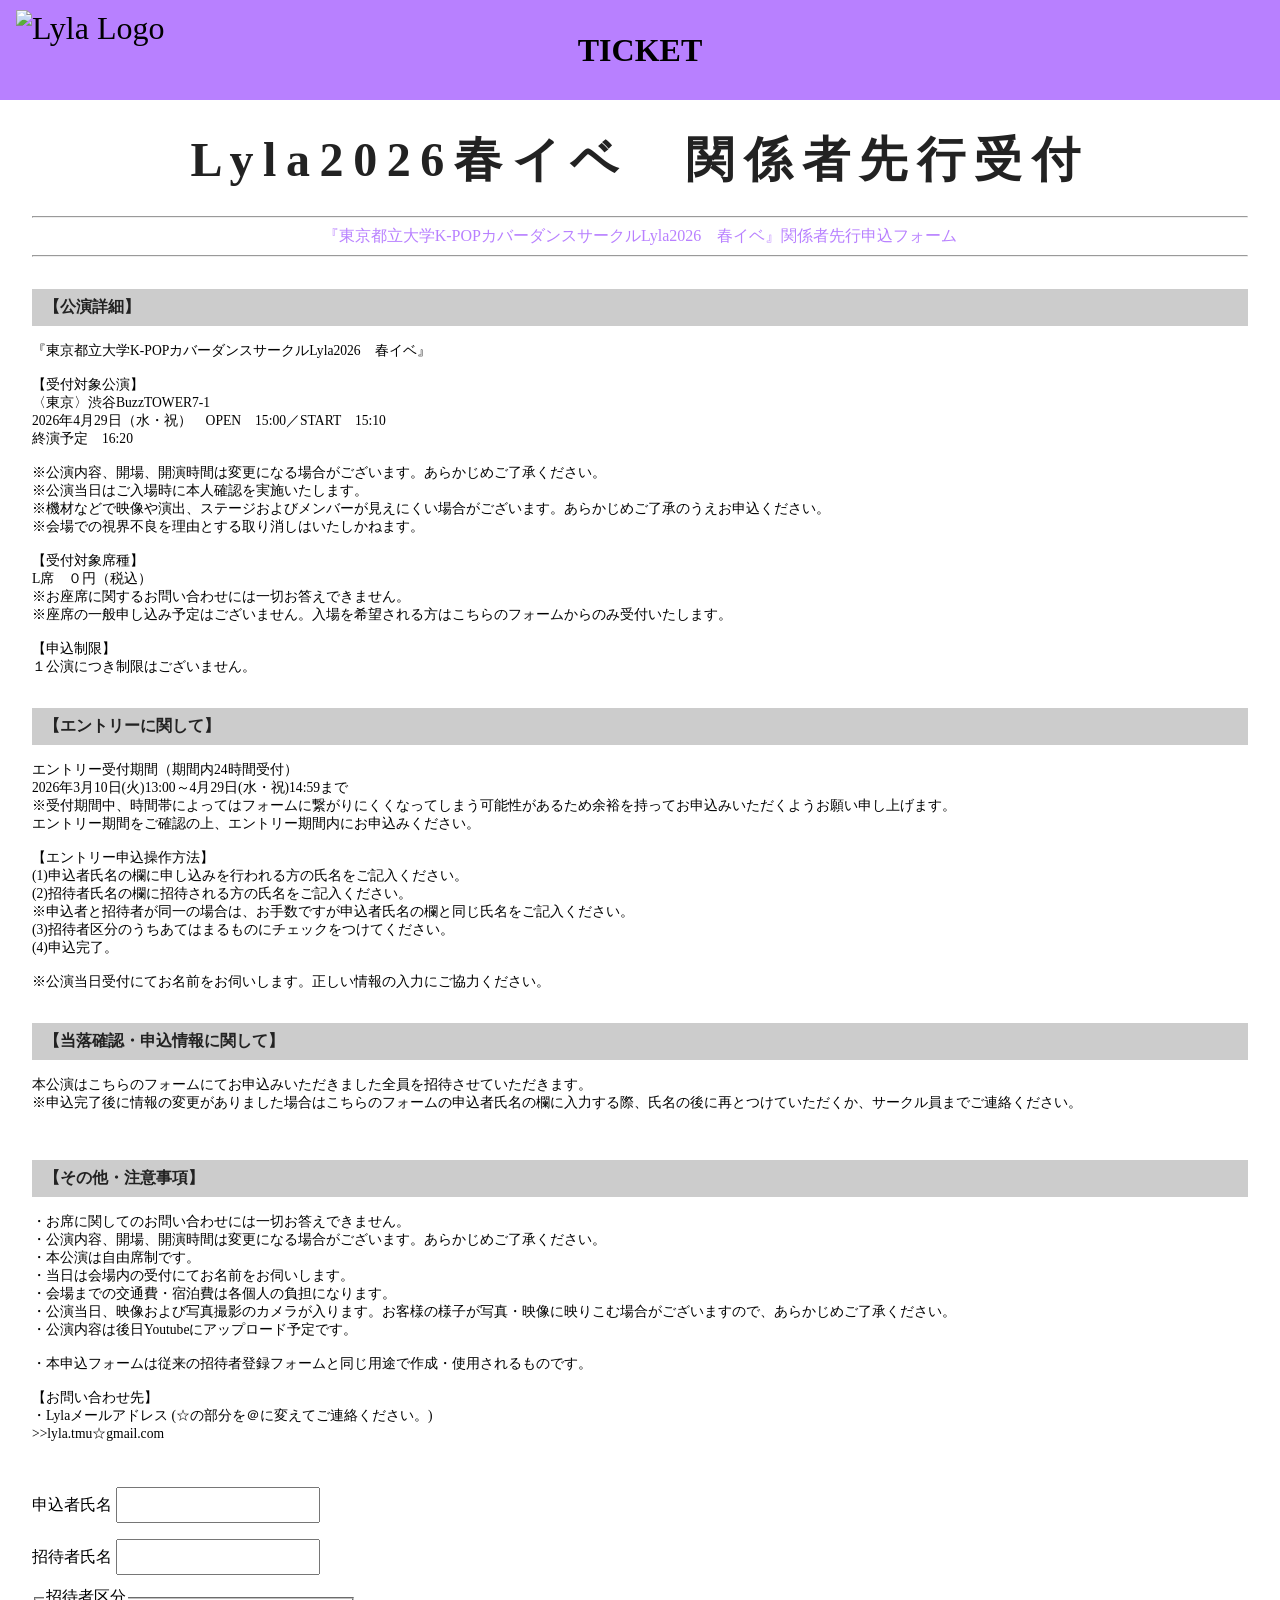
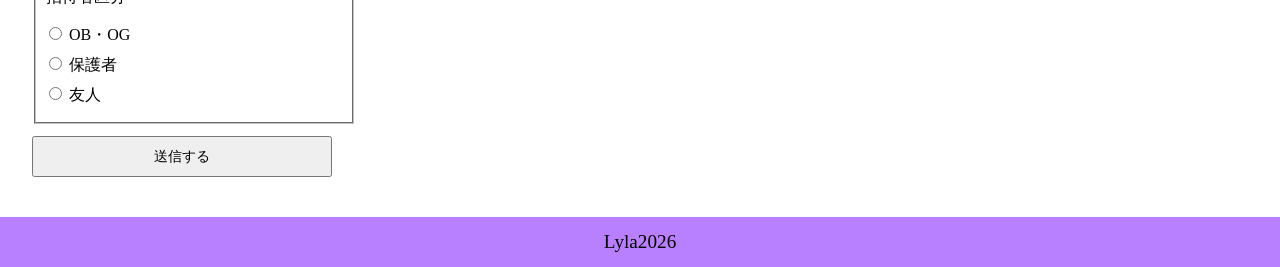
==== index.html @ c9b6a2af "Add files via upload" ====
<!DOCTYPE html>
<html lang="ja">
<head>
	<meta charset="utf-8">
	<title>Lyla2026春イベ申込ページ</title>
	<link rel="stylesheet" href="style.css">
</head>
<body>
	<header>
		<img src="images/LylaLogo.png" alt="Lyla Logo" class="header-logo">
		<h1>TICKET</h1>
	</header>

	<main>
		<div class="ticket-title">Lyla2026春イベ　関係者先行受付</div>
        <div class="divider-text">
            <hr>
            <p>『東京都立大学K-POPカバーダンスサークルLyla2026　春イベ』関係者先行申込フォーム</p>
            <hr>
        </div>
		<section>
			<div class="section-title">【公演詳細】</div>
			<p>『東京都立大学K-POPカバーダンスサークルLyla2026　春イベ』

				【受付対象公演】
				〈東京〉渋谷BuzzTOWER7-1
				2026年4月29日（水・祝）　OPEN　15:00／START　15:10
				終演予定　16:20

				※公演内容、開場、開演時間は変更になる場合がございます。あらかじめご了承ください。
				※公演当日はご入場時に本人確認を実施いたします。
				※機材などで映像や演出、ステージおよびメンバーが見えにくい場合がございます。あらかじめご了承のうえお申込ください。
				※会場での視界不良を理由とする取り消しはいたしかねます。

				【受付対象席種】
				L席　０円（税込）
				※お座席に関するお問い合わせには一切お答えできません。
				※座席の一般申し込み予定はございません。入場を希望される方はこちらのフォームからのみ受付いたします。

				【申込制限】
				１公演につき制限はございません。
			</p>
		</section>
		<section>
			<div class="section-title">【エントリーに関して】</div>
			<p>エントリー受付期間（期間内24時間受付）
				2026年3月10日(火)13:00～4月29日(水・祝)14:59まで
				※受付期間中、時間帯によってはフォームに繋がりにくくなってしまう可能性があるため余裕を持ってお申込みいただくようお願い申し上げます。
				エントリー期間をご確認の上、エントリー期間内にお申込みください。

				【エントリー申込操作方法】
				(1)申込者氏名の欄に申し込みを行われる方の氏名をご記入ください。
				(2)招待者氏名の欄に招待される方の氏名をご記入ください。
				※申込者と招待者が同一の場合は、お手数ですが申込者氏名の欄と同じ氏名をご記入ください。
				(3)招待者区分のうちあてはまるものにチェックをつけてください。
				(4)申込完了。

				※公演当日受付にてお名前をお伺いします。正しい情報の入力にご協力ください。
			</p>
		</section>
		<section>
			<div class="section-title">【当落確認・申込情報に関して】</div>
			<p>本公演はこちらのフォームにてお申込みいただきました全員を招待させていただきます。
				※申込完了後に情報の変更がありました場合はこちらのフォームの申込者氏名の欄に入力する際、氏名の後に再とつけていただくか、サークル員までご連絡ください。

			</p>
		</section>
		<section>
			<div class="section-title">【その他・注意事項】</div>
			<p>・お席に関してのお問い合わせには一切お答えできません。
				・公演内容、開場、開演時間は変更になる場合がございます。あらかじめご了承ください。
			・本公演は自由席制です。
			・当日は会場内の受付にてお名前をお伺いします。
			・会場までの交通費・宿泊費は各個人の負担になります。
			・公演当日、映像および写真撮影のカメラが入ります。お客様の様子が写真・映像に映りこむ場合がございますので、あらかじめご了承ください。
			・公演内容は後日Youtubeにアップロード予定です。

			・本申込フォームは従来の招待者登録フォームと同じ用途で作成・使用されるものです。

			【お問い合わせ先】
			・Lylaメールアドレス (☆の部分を＠に変えてご連絡ください。)
			>>lyla.tmu☆gmail.com
			
			</p>
		</section>

		<form class="entry-form" action="https://script.google.com/macros/s/AKfycbxwxn-MUQymPQZ2l_fCORqVXzJZPFx0Vpl8Zpibg8XzhEz6BP_3QDpoM9pe7FxboJA/exec" method="post">
  <label>申込者氏名
    <input type="text" name="applicant_name" required>
  </label>

  <label>招待者氏名
    <input type="text" name="invitee_name" required>
  </label>

  <fieldset>
    <legend>招待者区分</legend>
    <label><input type="radio" name="invitee_type" value="OB・OG" required> OB・OG</label>
    <label><input type="radio" name="invitee_type" value="保護者"> 保護者</label>
    <label><input type="radio" name="invitee_type" value="友人"> 友人</label>
  </fieldset>

  <button type="submit">送信する</button>
</form>

	</main>

	<footer>
		<p>Lyla2026</p>
	</footer>
---- style.css ----
/* TI CKETタイトル用 */
.ticket-title {
	font-size: 3rem;
	font-weight: bold;
	text-align: center;
	margin: 48px 0 24px 0;
	letter-spacing: 0.2em;
	color: #222;
}
.divider-text {
    margin: 24px 32px;
    text-align: center;
}
.divider-text p {
    margin: 8px 0;
    font-size: 1rem;
	color: #B880FF;
}
main section p {
	margin-left: 32px;
	margin-right: 32px;
	font-size: 0.85rem;
	white-space: pre-line;
	text-align: left; 
}
/* パート目次用の灰色長方形 */
.section-title {
	background: #ccc;
	color: #222;
	padding: 8px 12px;
	font-size: 1rem;
	font-weight: bold;
	border-radius: 0;
	margin: 32px 32px 16px 32px;
}
body {
	margin: 0;
	padding: 0;
	padding-top: 80px;
}
header {
	position: fixed;
	top: 0;
	left: 0;
	width: 100%;
	height: 100px;
	background: #B880FF;
	color: #000;
	display: flex;
	align-items: center;
	justify-content: center;
}

/* ヘッダーロゴ用 */
.header-logo {
	position: absolute;
	left: 16px;
	top: 50%;
	transform: translateY(-50%);
	height: 80px;
	width: auto;
	font-size: 2rem;
	z-index: 1000;
}

footer {
	height: 50px;
	background: #B880FF;
	color: #000;
	display: flex;
	align-items: center;
	justify-content: center;
	font-size: 1.2rem;
}

.entry-form {
  margin: 24px 32px 40px;
  max-width: 300px;
}

.entry-form label,
.entry-form fieldset,
.entry-form button {
  display: block;
  width: 100%;
  margin-bottom: 12px;
}

.entry-form input[type="text"] {
  margin-top: 4px;
  padding: 8px 10px;   /* 10x12 → 8x10 */
  font-size: 0.9rem;
}

.entry-form fieldset {
  padding: 8px;
}

.entry-form fieldset label {
  display: block;
  width: 100%;
  margin: 8px 0;
}

.entry-form button {
  padding: 9px 10px;   /* 12px → 小さめ */
  font-size: 0.9rem;
}

.thanks-wrap {
  margin: 140px auto 40px;
  width: calc(100% - 64px);
  max-width: 520px;
  background: #fff;
  border: 1px solid #ddd;
  padding: 24px;
  text-align: center;
}

.thanks-title {
  margin: 0 0 12px;
  font-size: 1.4rem;
}

.thanks-text {
  margin: 8px 0;
  font-size: 0.95rem;
  color: #222;
}

.thanks-button {
  display: inline-block;
  margin-top: 18px;
  padding: 10px 18px;
  background: #B880FF;
  color: #000;
  text-decoration: none;
  font-weight: bold;
}

.thanks-page {
	min-height: 100vh;
	display: flex;
	flex-direction: column;
}

.thanks-page main {
	flex: 1;
}
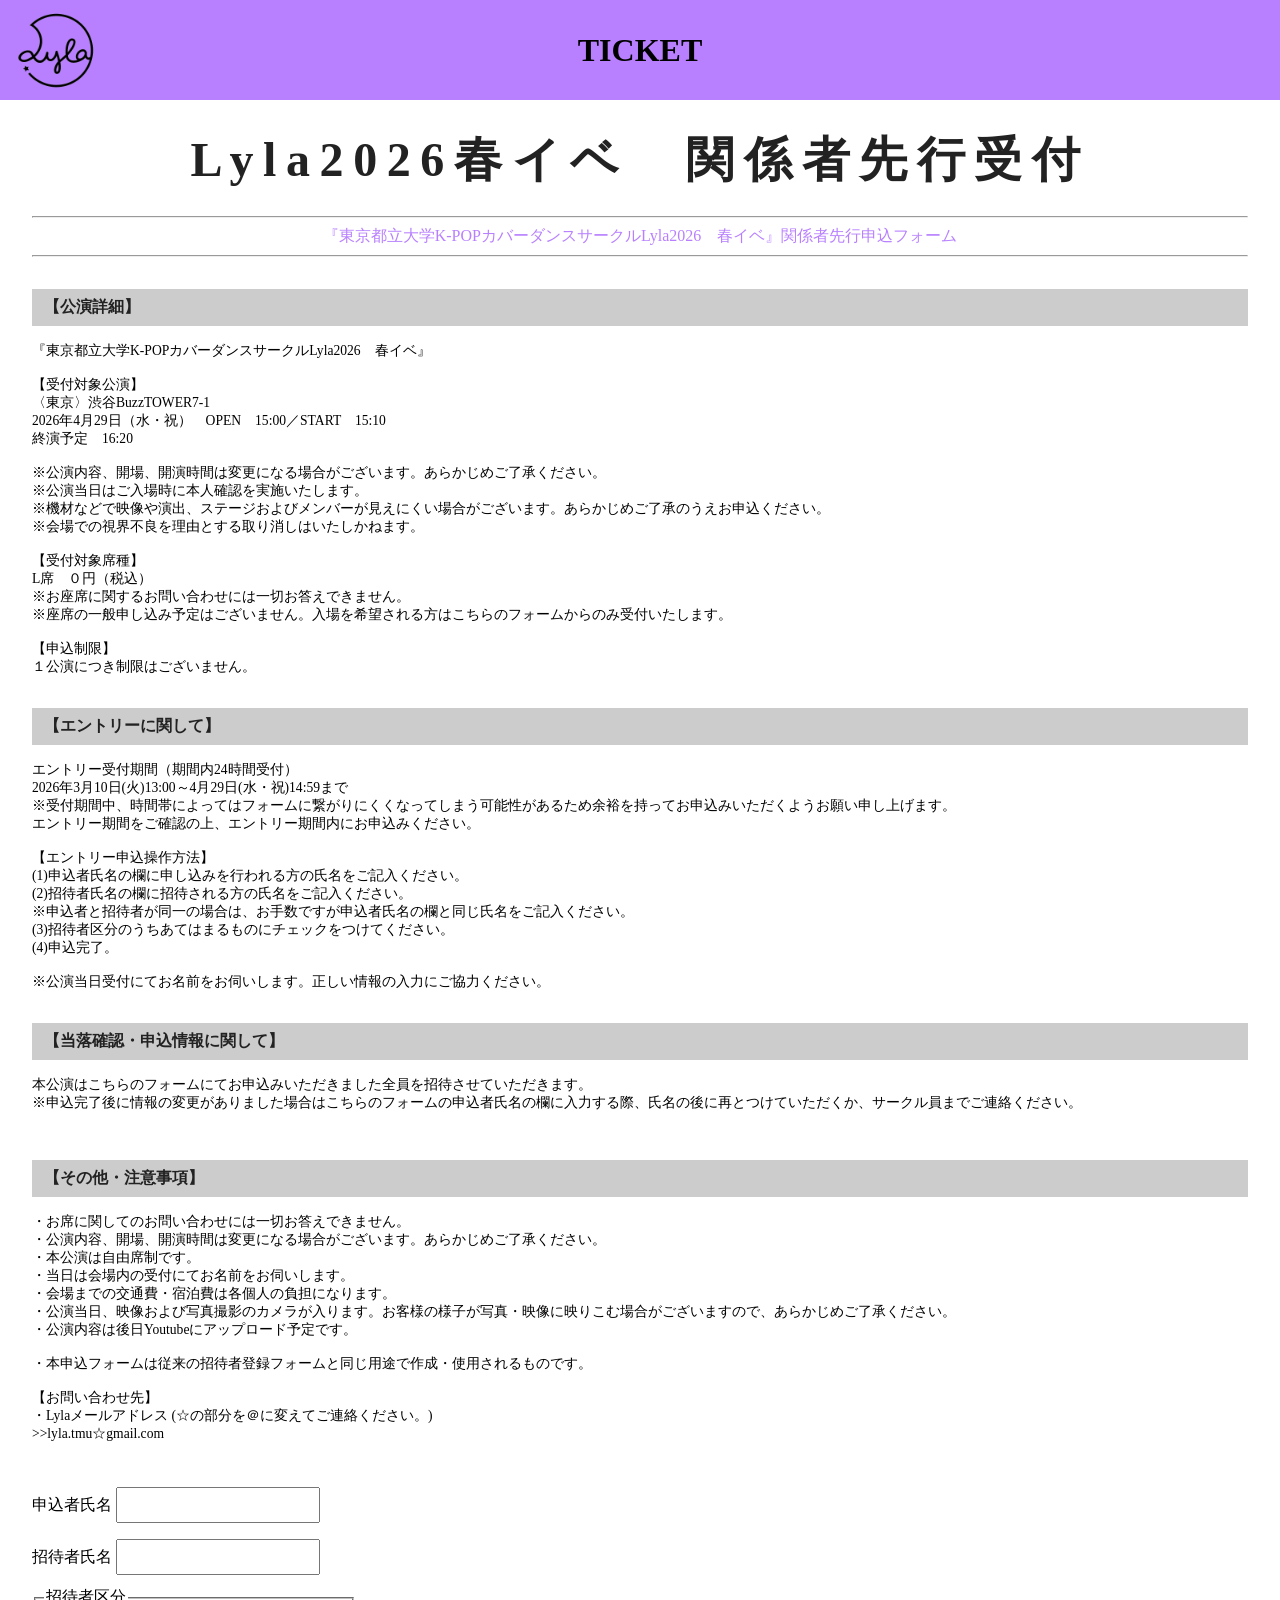
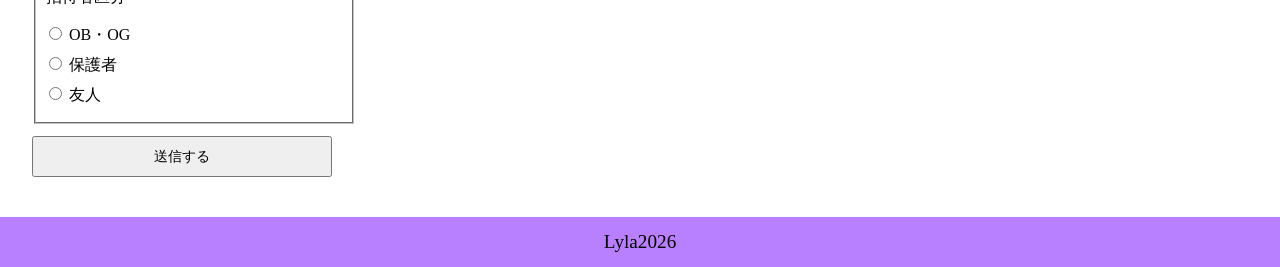
==== commit d9866d29: "Add files via upload" ====
--- a/index.html
+++ b/index.html
@@ -84,7 +84,7 @@
 			</p>
 		</section>
 
-		<form class="entry-form" action="https://script.google.com/macros/s/AKfycbxwxn-MUQymPQZ2l_fCORqVXzJZPFx0Vpl8Zpibg8XzhEz6BP_3QDpoM9pe7FxboJA/exec" method="post">
+		<form id="entryForm" class="entry-form" action="https://script.google.com/macros/s/AKfycbxwxn-MUQymPQZ2l_fCORqVXzJZPFx0Vpl8Zpibg8XzhEz6BP_3QDpoM9pe7FxboJA/exec" method="post">
   <label>申込者氏名
     <input type="text" name="applicant_name" required>
   </label>
@@ -107,4 +107,25 @@
 
 	<footer>
 		<p>Lyla2026</p>
-	</footer>+	</footer>
+
+	<script>
+		const entryForm = document.getElementById('entryForm');
+
+		entryForm.addEventListener('submit', async (event) => {
+			event.preventDefault();
+			const formData = new FormData(entryForm);
+
+			try {
+				await fetch(entryForm.action, {
+					method: 'POST',
+					body: formData,
+					mode: 'no-cors'
+				});
+			} finally {
+				window.location.href = 'thanks.html';
+			}
+		});
+	</script>
+</body>
+</html>
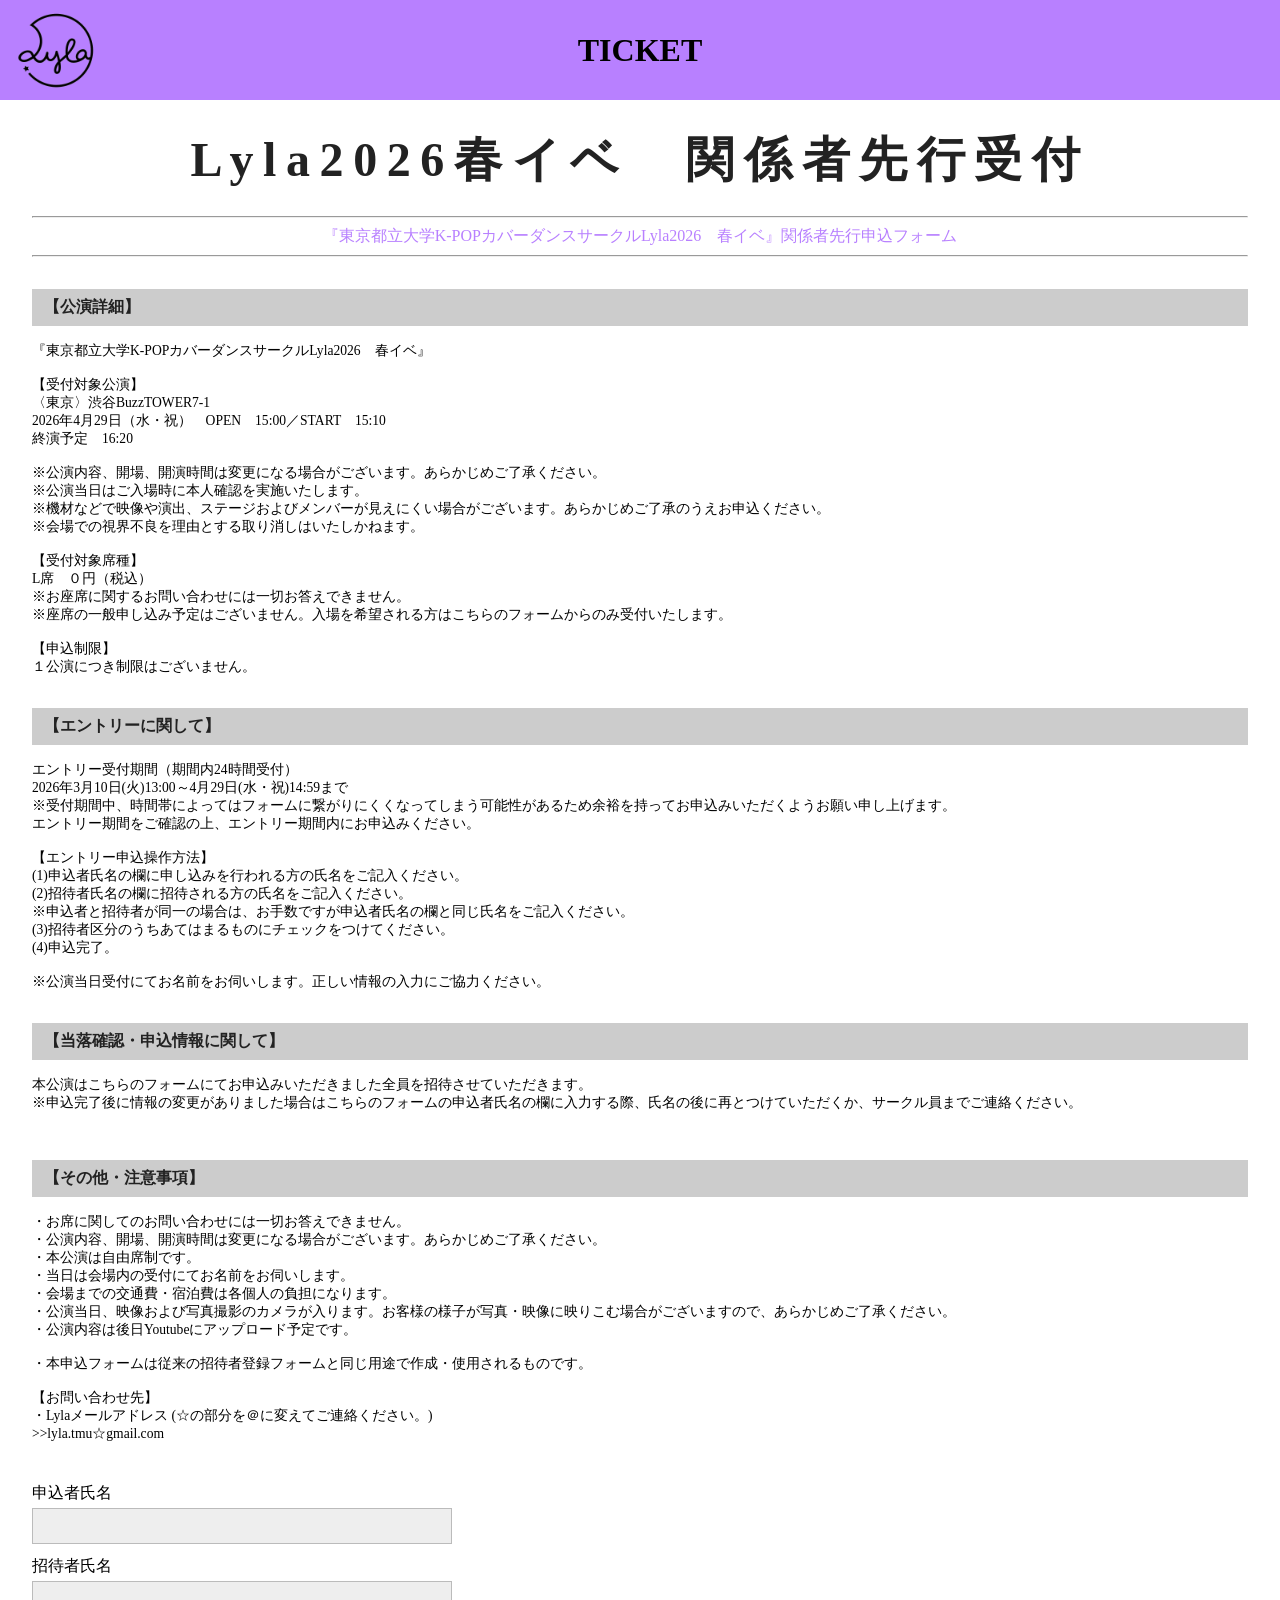
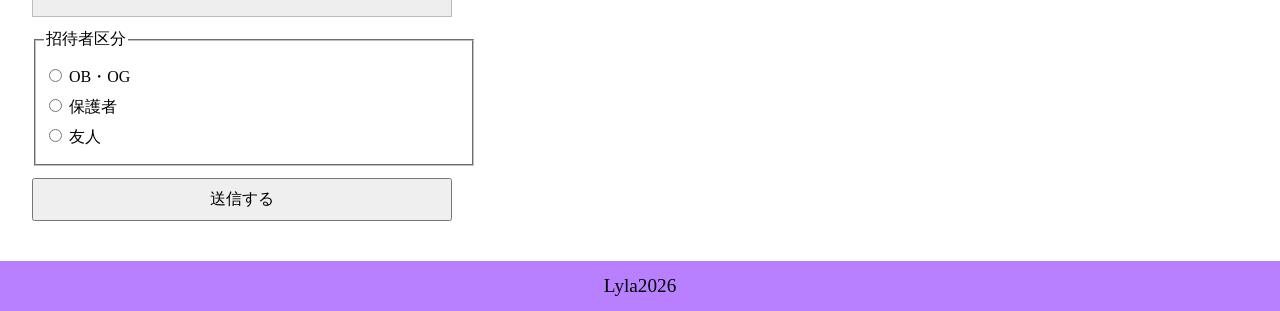
==== commit eb6e68c2: "Add files via upload" ====
--- a/index.html
+++ b/index.html
@@ -2,6 +2,7 @@
 <html lang="ja">
 <head>
 	<meta charset="utf-8">
+	<meta name="viewport" content="width=device-width, initial-scale=1">
 	<title>Lyla2026春イベ申込ページ</title>
 	<link rel="stylesheet" href="style.css">
 </head>
@@ -84,7 +85,7 @@
 			</p>
 		</section>
 
-		<form id="entryForm" class="entry-form" action="https://script.google.com/macros/s/AKfycbxwxn-MUQymPQZ2l_fCORqVXzJZPFx0Vpl8Zpibg8XzhEz6BP_3QDpoM9pe7FxboJA/exec" method="post">
+		<form id="entryForm" class="entry-form" action="https://script.google.com/macros/s/AKfycbwhEc5tAolivQ3CTuP6jrU_x5Zu7HQ36CMmoPimiQO6qvKmxWwptKQLr7A7u9ENMGG3/exec" method="post">
   <label>申込者氏名
     <input type="text" name="applicant_name" required>
   </label>
@@ -110,21 +111,24 @@
 	</footer>
 
 	<script>
-		const entryForm = document.getElementById('entryForm');
+		document.getElementById('entryForm').addEventListener('submit', async (e) => {
+		  e.preventDefault();
 
-		entryForm.addEventListener('submit', async (event) => {
-			event.preventDefault();
-			const formData = new FormData(entryForm);
+		  const form = e.target;
+		  const data = new FormData(form);
 
-			try {
-				await fetch(entryForm.action, {
-					method: 'POST',
-					body: formData,
-					mode: 'no-cors'
-				});
-			} finally {
-				window.location.href = 'thanks.html';
-			}
+		  try {
+		    const res = await fetch(form.action, {
+		      method: 'POST',
+		      body: data,
+		      mode: 'no-cors' // GASはこれが必要なことが多い
+		    });
+
+		    // no-corsだとres.ok等が正確に取れないことがあるので「送れた前提」で遷移
+		    location.href = 'thanks.html';
+		  } catch (err) {
+		    alert('送信に失敗しました。通信状況をご確認の上、もう一度お試しください。');
+		  }
 		});
 	</script>
 </body>
--- a/style.css
+++ b/style.css
@@ -74,8 +74,9 @@
 }
 
 .entry-form {
-  margin: 24px 32px 40px;
-  max-width: 300px;
+	margin: 24px 32px 40px;
+	width: calc(100% - 64px);
+	max-width: 420px;
 }
 
 .entry-form label,
@@ -89,7 +90,11 @@
 .entry-form input[type="text"] {
   margin-top: 4px;
   padding: 8px 10px;   /* 10x12 → 8x10 */
-  font-size: 0.9rem;
+	font-size: 16px;
+	width: 100%;
+	box-sizing: border-box;
+	background-color: #eee;
+	border: 1px solid #bbb;
 }
 
 .entry-form fieldset {
@@ -104,7 +109,40 @@
 
 .entry-form button {
   padding: 9px 10px;   /* 12px → 小さめ */
-  font-size: 0.9rem;
+	font-size: 16px;
+}
+
+@media (max-width: 600px) {
+	body {
+		font-family: "Hiragino Kaku Gothic ProN", "Yu Gothic", "Yu Gothic UI", "Meiryo", sans-serif;
+	}
+
+	body,
+	input,
+	button,
+	select,
+	textarea,
+	fieldset,
+	legend {
+		font-family: inherit;
+	}
+
+	.entry-form,
+	.divider-text,
+	.section-title,
+	main section p {
+		margin-left: 16px;
+		margin-right: 16px;
+	}
+
+	.section-title {
+		margin-top: 24px;
+	}
+
+	.entry-form {
+		width: calc(100% - 32px);
+		max-width: none;
+	}
 }
 
 .thanks-wrap {
